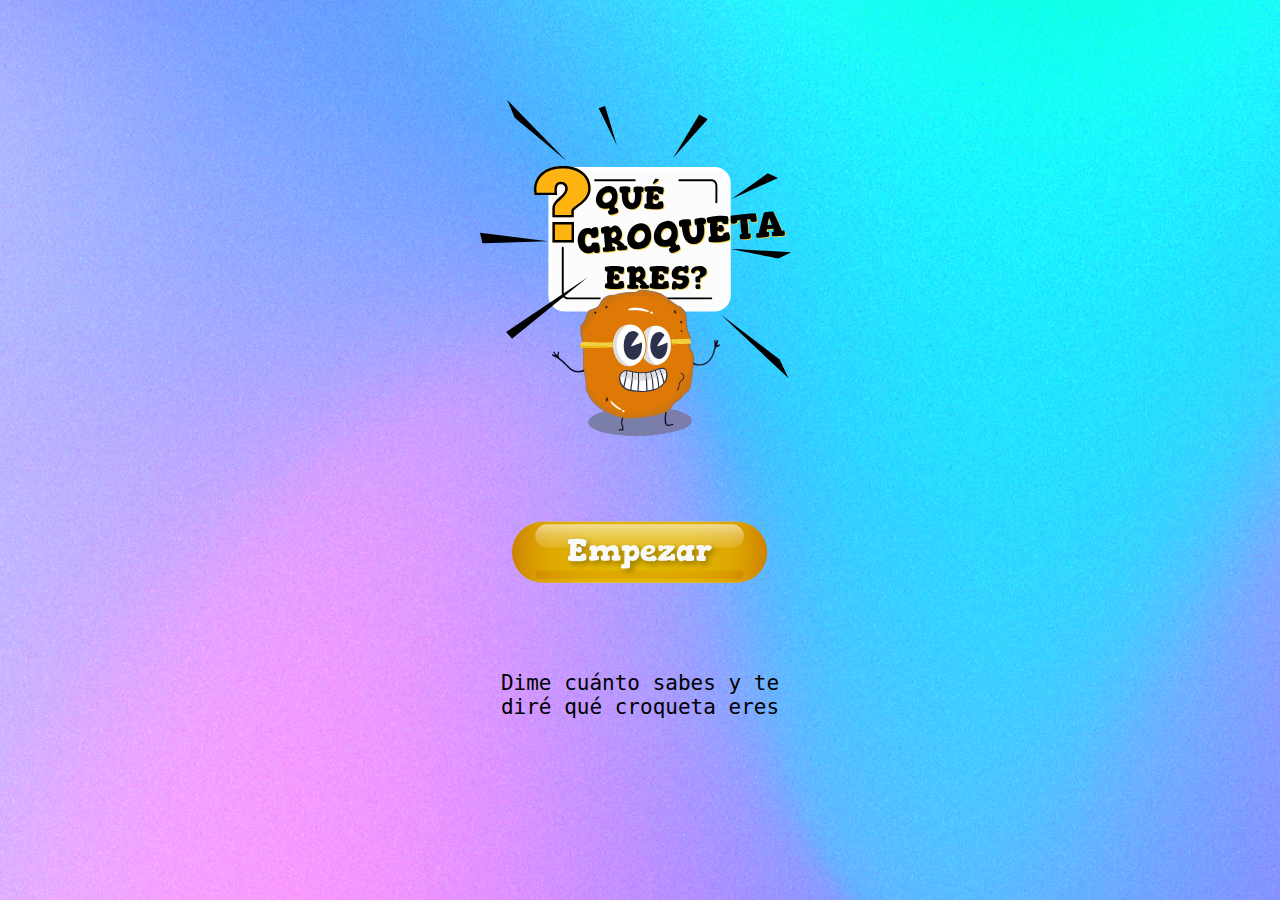
==== index.html @ e708dcd0 "first commit" ====
<!DOCTYPE html>
<html lang="es">
<head>
    <title>CROQUETAS QUIZ SITE</title>
    <meta charset="UTF-8">
    <meta name="viewport" content="width=device-width, initial-scale=1.0">
    <meta name="author" content="TheBridge">
    <meta name="description" content="Plantilla simple HTML5">
    <link rel="stylesheet" href="/css/styles.css"> 
    <link rel="shortcut icon" href="/media/bg/favicon-05.png" type="image/x-icon">
</head>
<body id="body-index">
    <header>
    </header>
    <div class="croqueta-div">
        <img src="/media/bg/outlines/croqueta.svg" alt="croqueta" class="croqueta-img">
    </div>
   
    <div class="button-div">
        <a href="/pages/quiz.html" id="anchorDiv">
        <img src="/media/bg/outlines/empezar-01.svg" alt="empezar" class="button-img">
        </a>
    </div>
    <div class="div-parr">
        <p class="parr-index">Dime cuánto sabes y te diré qué croqueta eres</p>
    </div>
    
    <footer></footer>
    <script src="/js/script.js"></script>
</body>
</html>
---- css/styles.css ----
html, body {
	width: 100%;
    height: 100%;
    margin: 0;
}

/* *{
    border: 2px dotted red; ;
}   */

@import url('https://fonts.googleapis.com/css2?family=Acme&display=swap');
@import url('https://fonts.googleapis.com/css2?family=Gorditas:wght@400;700&display=swap');
/*font-family: 'Gorditas', cursive;*/

/*_________INDEX__________*/
#body-index{
    display: flex;
    background-image: url(/media/bg/background-01.svg);
    background-size: cover;
    background-repeat: no-repeat;
    background-position: center;
    background-attachment: fixed;
    height: 90vh;
    flex-direction: column;
    align-items: center;
    place-content: space-between;
}


/*boton Empezar Index*/
.button-div{
    display: flex;
    align-self: flex-end;
    width: 100%;
    flex-direction: column;
    align-items: center;
}

.button-img{
    display: flex;
    justify-content: center;
    max-width: 300px;
    height: auto;
    width: 90%;
    transition: all .2s ease-in-out;
}

.button-img:hover{
    transform: scale(1.1);
}

#anchorDiv{
    display: flex;
    justify-content: center;
}



/*Croqueta img*/
.croqueta-img{
    max-width: 320px;
    width: 90%;
}
.croqueta-div{
    display: flex;
    width: 100%;
    margin-top: 30px;
    justify-content: center;
}

/*div párrafo*/
.div-parr{
    display: flex;
    width: 100%;
    justify-content: center;
    max-width: 300px;
}
.parr-index{
    font-family:monospace;
    margin-top: 0;
    text-align: center;
    font-size: 21px;
    margin-left: 9px;
    margin-right: 9px;
}




/*________QUIZ PAGE_______*/
.body-quiz {
    background-image: url(/media/bg/background-01.svg);
    background-size: cover;
    background-repeat: no-repeat;
    background-position: center;
    background-attachment: fixed;
}

fieldset{
    height: 100%;
    margin-top: 60px;
    border: none;
    display: flex;
    flex-direction: column;
    align-items: center;
    margin-left: 0;
    margin-right: 0;
    padding-bottom: 131px;
}

.croqueta-img-pregunta{
    z-index: 1;
    margin-top: -100px;
    width: 75px;
}



/*boton atras*/
.atras-img{
    transition: all .2s ease-in-out;
   
}
.atras:hover{
    transform: scale(1.1);
}
.atras-div{
    display: flex;
    align-items: flex-start;
    margin-top: 15px;
}



/* imagen HEADER */
.header-div{
    display: flex;
    justify-content: space-between;
    width: 100%;
    height: fit-content;
    
}
#logo-header-div{
    margin-top: 6px;
    margin-right: 5px;
}

#logo-header-img{
    min-width: 105px;
    margin-right: 5px;

}



/*QUIZ*/
.tarjeta img{
    display: block;
    margin: 10px auto;
    max-width: 300px;
    max-height: 100px;
    text-align: center;
    width: 130px;
    height: 90px;
    border-radius: 10px;
}

.tarjeta img:hover{
    opacity: 0.6;
    transition: 0.3s;
}

legend{
    padding-bottom: 45px;
    padding-top: 10px;
    padding-left: 20px;
    padding-right: 20px;
}


.pregunta{
    border: 2px solid black;
    font-weight: bold;
    text-align: center;
    color: black;
    font-size: 25px;
    font-family: monospace;
    opacity: 100%;
    height: fit-content;
    box-shadow: 0px 10px 10px -6px grey;
    background: linear-gradient(rgb(247, 199, 41), #fba64a);
    min-width: fit-content;
    width: 100%;
}

.respuestas-div{
    text-align: center;
    display: flex;
    flex-direction: column;
    border-radius: 5px;
    justify-content: center;
    width: 100%;
}

.respuestas-caja{
    border: 2px solid black;
    background-color: #f8f8f8;
    padding: 18px;
    margin-top: 10px;
    height: 40px;
    box-shadow: 0px 10px 10px -6px rgb(109 109 109);
    display: flex;
    justify-content: center;
    align-items: center;
}


label{
    color: rgb(0, 0, 0);
    text-align: center;
    font-family: monospace;
    font-size: 15px;
}

.myStyle{
    background-color: green;
}

.myStyle1{
    background-color: red;
}


#botones-final{
    display: flex;
    flex-direction: row;
    justify-content: space-around;
    padding: 15px;
}


/*CLOSE button*/
#close-button{
    padding: 10px;
	width: 50px;
	cursor: pointer;
	margin-top: 10px;
	margin-bottom: 10px;
	display: inline-block;
    color: white;
    font-size: 25px;
    font-family: fantasy;
    font-weight:bolder;
    text-align: center;
    opacity: 0;
}

#close-button:hover{
	opacity: .8;
}


/*RESET button*/
#reset-button-div{
    display: none;
    flex-direction: row;
    justify-content: space-around;
    padding: 15px;
}

#reset-button{
    background-color: #cc4cd8;
    color: white;
    padding: 15px 25px;
    text-decoration: none;
    font-family: 'Gorditas', cursive;
}
#reset-button:hover{
    background-color: #1ff3fe;
    color: black;
  }



/*boton radius*/
/* input{
    opacity: .0;
} */


#foto-tarta{
    max-width: 276px;
    margin-bottom: 20px;
    border-radius: 5px;
}


/*submit button*/

.submit-button {
    background-color: #1ff3fe;
    color: black;
    padding: 15px 25px;
    text-decoration: none;
    font-family: 'Gorditas', cursive;
  }
  
  .submit-button:hover {
    background-color: #cc4cd8;
    color: white;
  }

   #boton-submit{
    display: flex;
    justify-content: center;
   }


  .container{
    width: 100%;
    height: 100vh;
    position: fixed;
    margin: 0;
    padding: 0;
    display: flex;
    background-color: rgb(41 41 41 / 90%);
    flex-direction: column;
    align-content: center;
    align-items: center;
    justify-content: center;
    bottom: 0px;
}

.div-resultados{
    width: 100%;
    display: flex;
    animation-timing-function: ease-in-out;
}


.clasefoto{
    width: 80%;
    height: auto;
    text-align: center;
    border-radius: 10px;
    border: 4px solid black;
}

.claseparrafo{
    font-size: 20px;
    font-family: monospace;
    font-weight: bolder;
    text-decoration: underline;
    color: white;

}





/*MEDIA QUERY*/
@media only screen and (min-width: 768px) {
   

    .body-quiz{
        flex-wrap: wrap;
        min-width: none;
        justify-content: center;
    }

 /*    .pregunta{
       min-width: fit-content;
    } */

    .respuestas-div{
        display: flex;
        flex-wrap: wrap;
        flex-direction: row;
        margin-top: 10px;
        justify-content: space-around;
        
    }

    .respuestas-caja {
        width: 100%;
        height: 8vh;
        margin: 5px;
        max-width: 43%;
    }

    #formulario{
        width: 100%;
    justify-content: center;
    display: flex;
    }

    .clasefoto{
        width: 50%;
    }

    .clase-formulario{
        max-width: 100%;
    }

    fieldset{
        height: auto;
        padding-bottom: 60px;
        max-width: 730px;
    }

 
  }
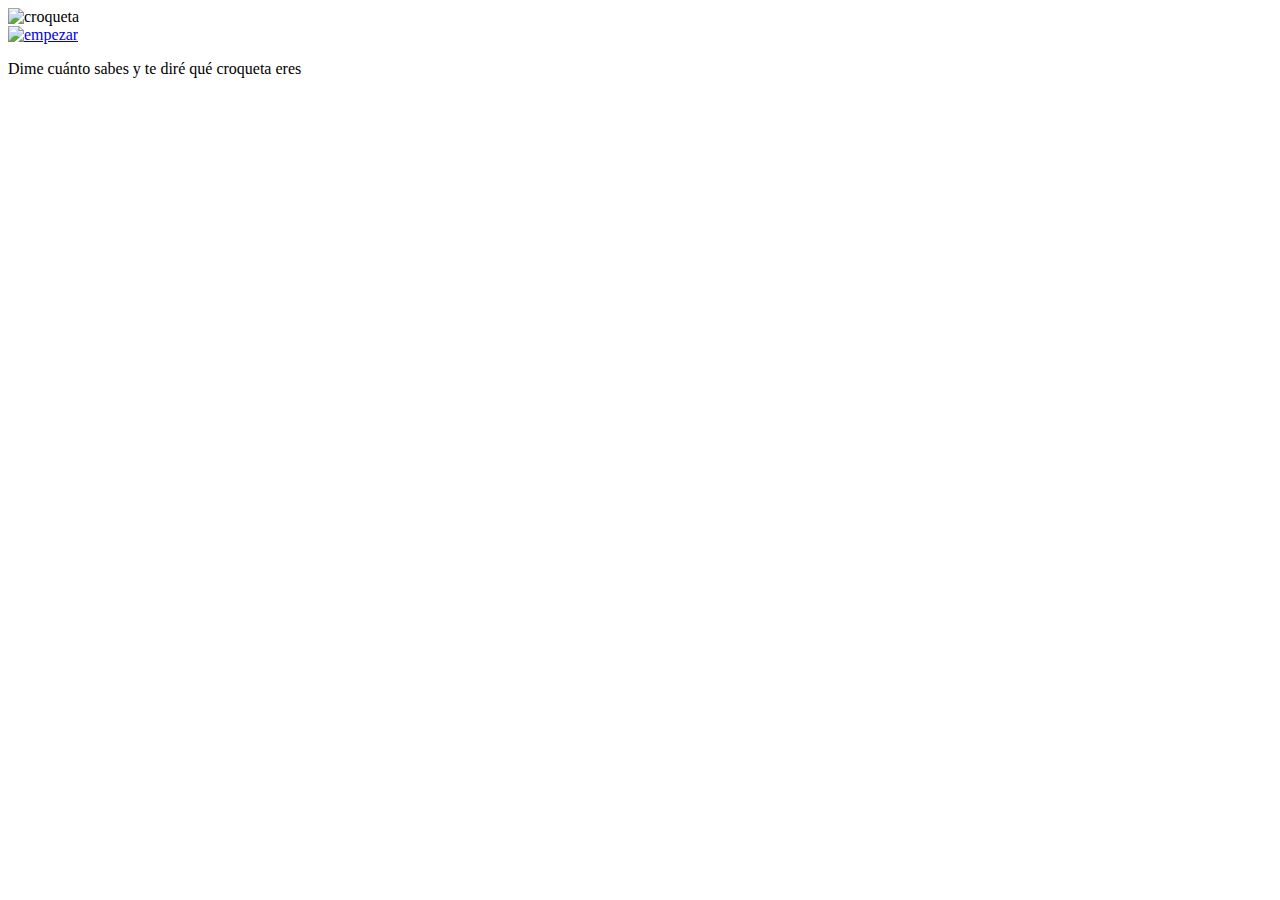
==== commit e7da5f4b: "UPDATE: routes" ====
--- a/index.html
+++ b/index.html
@@ -6,19 +6,19 @@
     <meta name="viewport" content="width=device-width, initial-scale=1.0">
     <meta name="author" content="TheBridge">
     <meta name="description" content="Plantilla simple HTML5">
-    <link rel="stylesheet" href="/css/styles.css"> 
-    <link rel="shortcut icon" href="/media/bg/favicon-05.png" type="image/x-icon">
+    <link rel="stylesheet" href="11_croquetas/css/styles.css"> 
+    <link rel="shortcut icon" href="11_croquetas/media/bg/favicon-05.png" type="image/x-icon">
 </head>
 <body id="body-index">
     <header>
     </header>
     <div class="croqueta-div">
-        <img src="/media/bg/outlines/croqueta.svg" alt="croqueta" class="croqueta-img">
+        <img src="11_croquetas/media/bg/outlines/croqueta.svg" alt="croqueta" class="croqueta-img">
     </div>
    
     <div class="button-div">
-        <a href="/pages/quiz.html" id="anchorDiv">
-        <img src="/media/bg/outlines/empezar-01.svg" alt="empezar" class="button-img">
+        <a href="11_croquetas/pages/quiz.html" id="anchorDiv">
+        <img src="11_croquetas/media/bg/outlines/empezar-01.svg" alt="empezar" class="button-img">
         </a>
     </div>
     <div class="div-parr">
@@ -26,6 +26,6 @@
     </div>
     
     <footer></footer>
-    <script src="/js/script.js"></script>
+    <script src="11_croquetas/js/script.js"></script>
 </body>
-</html>     +</html>     
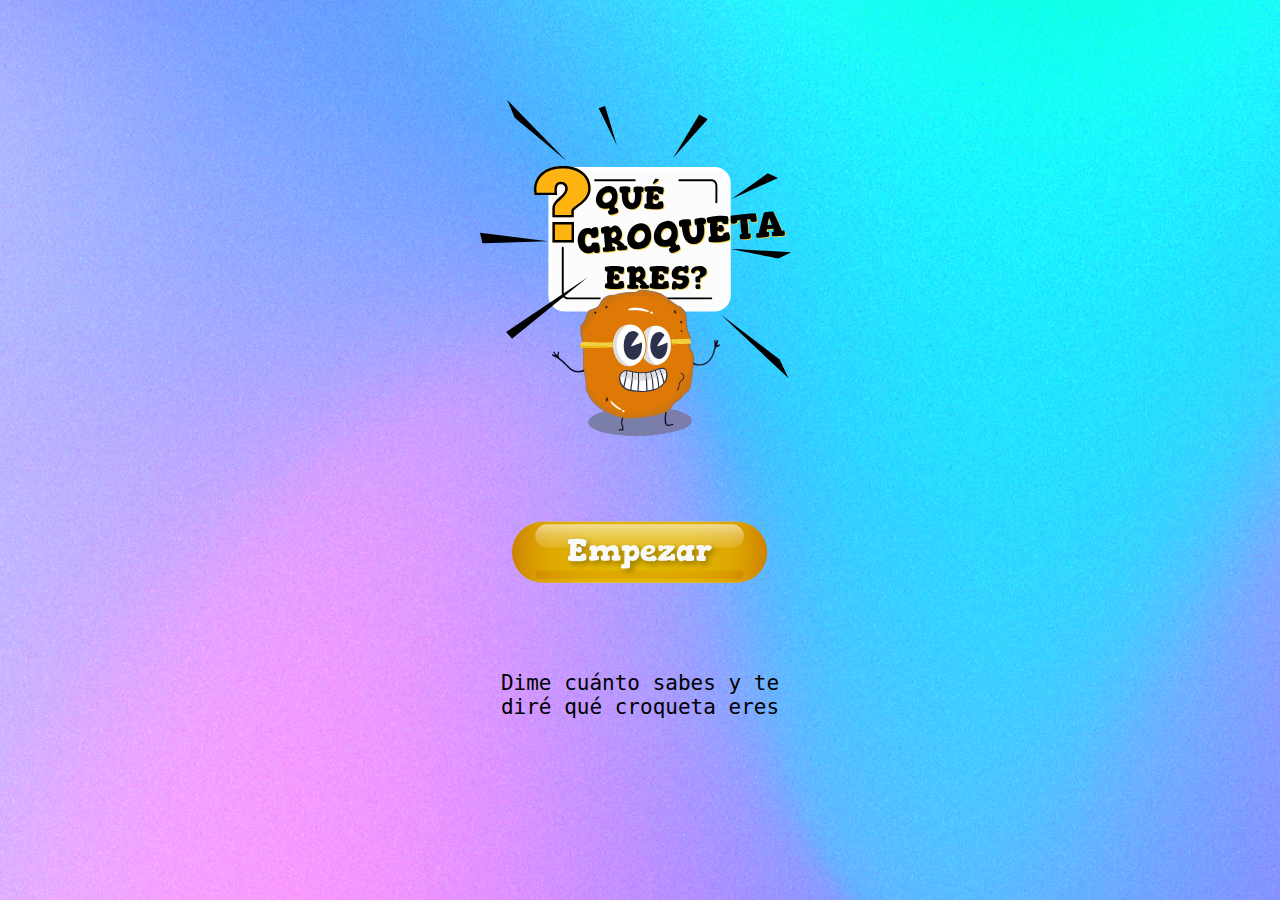
==== commit 96dd0778: "UPDATE ../" ====
--- a/index.html
+++ b/index.html
@@ -6,19 +6,19 @@
     <meta name="viewport" content="width=device-width, initial-scale=1.0">
     <meta name="author" content="TheBridge">
     <meta name="description" content="Plantilla simple HTML5">
-    <link rel="stylesheet" href="11_croquetas/css/styles.css"> 
-    <link rel="shortcut icon" href="11_croquetas/media/bg/favicon-05.png" type="image/x-icon">
+    <link rel="stylesheet" href="../css/styles.css"> 
+    <link rel="shortcut icon" href="../media/bg/favicon-05.png" type="image/x-icon">
 </head>
 <body id="body-index">
     <header>
     </header>
     <div class="croqueta-div">
-        <img src="11_croquetas/media/bg/outlines/croqueta.svg" alt="croqueta" class="croqueta-img">
+        <img src="../media/bg/outlines/croqueta.svg" alt="croqueta" class="croqueta-img">
     </div>
    
     <div class="button-div">
-        <a href="11_croquetas/pages/quiz.html" id="anchorDiv">
-        <img src="11_croquetas/media/bg/outlines/empezar-01.svg" alt="empezar" class="button-img">
+        <a href="../pages/quiz.html" id="anchorDiv">
+        <img src="../media/bg/outlines/empezar-01.svg" alt="empezar" class="button-img">
         </a>
     </div>
     <div class="div-parr">
@@ -26,6 +26,6 @@
     </div>
     
     <footer></footer>
-    <script src="11_croquetas/js/script.js"></script>
+    <script src="../js/script.js"></script>
 </body>
 </html>     
--- a/css/styles.css
+++ b/css/styles.css
@@ -0,0 +1,413 @@
+html, body {
+	width: 100%;
+    height: 100%;
+    margin: 0;
+}
+
+/* *{
+    border: 2px dotted red; ;
+}   */
+
+@import url('https://fonts.googleapis.com/css2?family=Acme&display=swap');
+@import url('https://fonts.googleapis.com/css2?family=Gorditas:wght@400;700&display=swap');
+/*font-family: 'Gorditas', cursive;*/
+
+/*_________INDEX__________*/
+#body-index{
+    display: flex;
+    background-image: url(/media/bg/background-01.svg);
+    background-size: cover;
+    background-repeat: no-repeat;
+    background-position: center;
+    background-attachment: fixed;
+    height: 90vh;
+    flex-direction: column;
+    align-items: center;
+    place-content: space-between;
+}
+
+
+/*boton Empezar Index*/
+.button-div{
+    display: flex;
+    align-self: flex-end;
+    width: 100%;
+    flex-direction: column;
+    align-items: center;
+}
+
+.button-img{
+    display: flex;
+    justify-content: center;
+    max-width: 300px;
+    height: auto;
+    width: 90%;
+    transition: all .2s ease-in-out;
+}
+
+.button-img:hover{
+    transform: scale(1.1);
+}
+
+#anchorDiv{
+    display: flex;
+    justify-content: center;
+}
+
+
+
+/*Croqueta img*/
+.croqueta-img{
+    max-width: 320px;
+    width: 90%;
+}
+.croqueta-div{
+    display: flex;
+    width: 100%;
+    margin-top: 30px;
+    justify-content: center;
+}
+
+/*div párrafo*/
+.div-parr{
+    display: flex;
+    width: 100%;
+    justify-content: center;
+    max-width: 300px;
+}
+.parr-index{
+    font-family:monospace;
+    margin-top: 0;
+    text-align: center;
+    font-size: 21px;
+    margin-left: 9px;
+    margin-right: 9px;
+}
+
+
+
+
+/*________QUIZ PAGE_______*/
+.body-quiz {
+    background-image: url(/media/bg/background-01.svg);
+    background-size: cover;
+    background-repeat: no-repeat;
+    background-position: center;
+    background-attachment: fixed;
+}
+
+fieldset{
+    height: 100%;
+    margin-top: 60px;
+    border: none;
+    display: flex;
+    flex-direction: column;
+    align-items: center;
+    margin-left: 0;
+    margin-right: 0;
+    padding-bottom: 131px;
+}
+
+.croqueta-img-pregunta{
+    z-index: 1;
+    margin-top: -100px;
+    width: 75px;
+}
+
+
+
+/*boton atras*/
+.atras-img{
+    transition: all .2s ease-in-out;
+   
+}
+.atras:hover{
+    transform: scale(1.1);
+}
+.atras-div{
+    display: flex;
+    align-items: flex-start;
+    margin-top: 15px;
+}
+
+
+
+/* imagen HEADER */
+.header-div{
+    display: flex;
+    justify-content: space-between;
+    width: 100%;
+    height: fit-content;
+    
+}
+#logo-header-div{
+    margin-top: 6px;
+    margin-right: 5px;
+}
+
+#logo-header-img{
+    min-width: 105px;
+    margin-right: 5px;
+
+}
+
+
+
+/*QUIZ*/
+.tarjeta img{
+    display: block;
+    margin: 10px auto;
+    max-width: 300px;
+    max-height: 100px;
+    text-align: center;
+    width: 130px;
+    height: 90px;
+    border-radius: 10px;
+}
+
+.tarjeta img:hover{
+    opacity: 0.6;
+    transition: 0.3s;
+}
+
+legend{
+    padding-bottom: 45px;
+    padding-top: 10px;
+    padding-left: 20px;
+    padding-right: 20px;
+}
+
+
+.pregunta{
+    border: 2px solid black;
+    font-weight: bold;
+    text-align: center;
+    color: black;
+    font-size: 25px;
+    font-family: monospace;
+    opacity: 100%;
+    height: fit-content;
+    box-shadow: 0px 10px 10px -6px grey;
+    background: linear-gradient(rgb(247, 199, 41), #fba64a);
+    min-width: fit-content;
+    width: 100%;
+}
+
+.respuestas-div{
+    text-align: center;
+    display: flex;
+    flex-direction: column;
+    border-radius: 5px;
+    justify-content: center;
+    width: 100%;
+}
+
+.respuestas-caja{
+    border: 2px solid black;
+    background-color: #f8f8f8;
+    padding: 18px;
+    margin-top: 10px;
+    height: 40px;
+    box-shadow: 0px 10px 10px -6px rgb(109 109 109);
+    display: flex;
+    justify-content: center;
+    align-items: center;
+}
+
+
+label{
+    color: rgb(0, 0, 0);
+    text-align: center;
+    font-family: monospace;
+    font-size: 15px;
+}
+
+.myStyle{
+    background-color: green;
+}
+
+.myStyle1{
+    background-color: red;
+}
+
+
+#botones-final{
+    display: flex;
+    flex-direction: row;
+    justify-content: space-around;
+    padding: 15px;
+}
+
+
+/*CLOSE button*/
+#close-button{
+    padding: 10px;
+	width: 50px;
+	cursor: pointer;
+	margin-top: 10px;
+	margin-bottom: 10px;
+	display: inline-block;
+    color: white;
+    font-size: 25px;
+    font-family: fantasy;
+    font-weight:bolder;
+    text-align: center;
+    opacity: 0;
+}
+
+#close-button:hover{
+	opacity: .8;
+}
+
+
+/*RESET button*/
+#reset-button-div{
+    display: none;
+    flex-direction: row;
+    justify-content: space-around;
+    padding: 15px;
+}
+
+#reset-button{
+    background-color: #cc4cd8;
+    color: white;
+    padding: 15px 25px;
+    text-decoration: none;
+    font-family: 'Gorditas', cursive;
+}
+#reset-button:hover{
+    background-color: #1ff3fe;
+    color: black;
+  }
+
+
+
+/*boton radius*/
+/* input{
+    opacity: .0;
+} */
+
+
+#foto-tarta{
+    max-width: 276px;
+    margin-bottom: 20px;
+    border-radius: 5px;
+}
+
+
+/*submit button*/
+
+.submit-button {
+    background-color: #1ff3fe;
+    color: black;
+    padding: 15px 25px;
+    text-decoration: none;
+    font-family: 'Gorditas', cursive;
+  }
+  
+  .submit-button:hover {
+    background-color: #cc4cd8;
+    color: white;
+  }
+
+   #boton-submit{
+    display: flex;
+    justify-content: center;
+   }
+
+
+  .container{
+    width: 100%;
+    height: 100vh;
+    position: fixed;
+    margin: 0;
+    padding: 0;
+    display: flex;
+    background-color: rgb(41 41 41 / 90%);
+    flex-direction: column;
+    align-content: center;
+    align-items: center;
+    justify-content: center;
+    bottom: 0px;
+}
+
+.div-resultados{
+    width: 100%;
+    display: flex;
+    animation-timing-function: ease-in-out;
+}
+
+
+.clasefoto{
+    width: 80%;
+    height: auto;
+    text-align: center;
+    border-radius: 10px;
+    border: 4px solid black;
+}
+
+.claseparrafo{
+    font-size: 20px;
+    font-family: monospace;
+    font-weight: bolder;
+    text-decoration: underline;
+    color: white;
+
+}
+
+
+
+
+
+/*MEDIA QUERY*/
+@media only screen and (min-width: 768px) {
+   
+
+    .body-quiz{
+        flex-wrap: wrap;
+        min-width: none;
+        justify-content: center;
+    }
+
+ /*    .pregunta{
+       min-width: fit-content;
+    } */
+
+    .respuestas-div{
+        display: flex;
+        flex-wrap: wrap;
+        flex-direction: row;
+        margin-top: 10px;
+        justify-content: space-around;
+        
+    }
+
+    .respuestas-caja {
+        width: 100%;
+        height: 8vh;
+        margin: 5px;
+        max-width: 43%;
+    }
+
+    #formulario{
+        width: 100%;
+    justify-content: center;
+    display: flex;
+    }
+
+    .clasefoto{
+        width: 50%;
+    }
+
+    .clase-formulario{
+        max-width: 100%;
+    }
+
+    fieldset{
+        height: auto;
+        padding-bottom: 60px;
+        max-width: 730px;
+    }
+
+ 
+  }
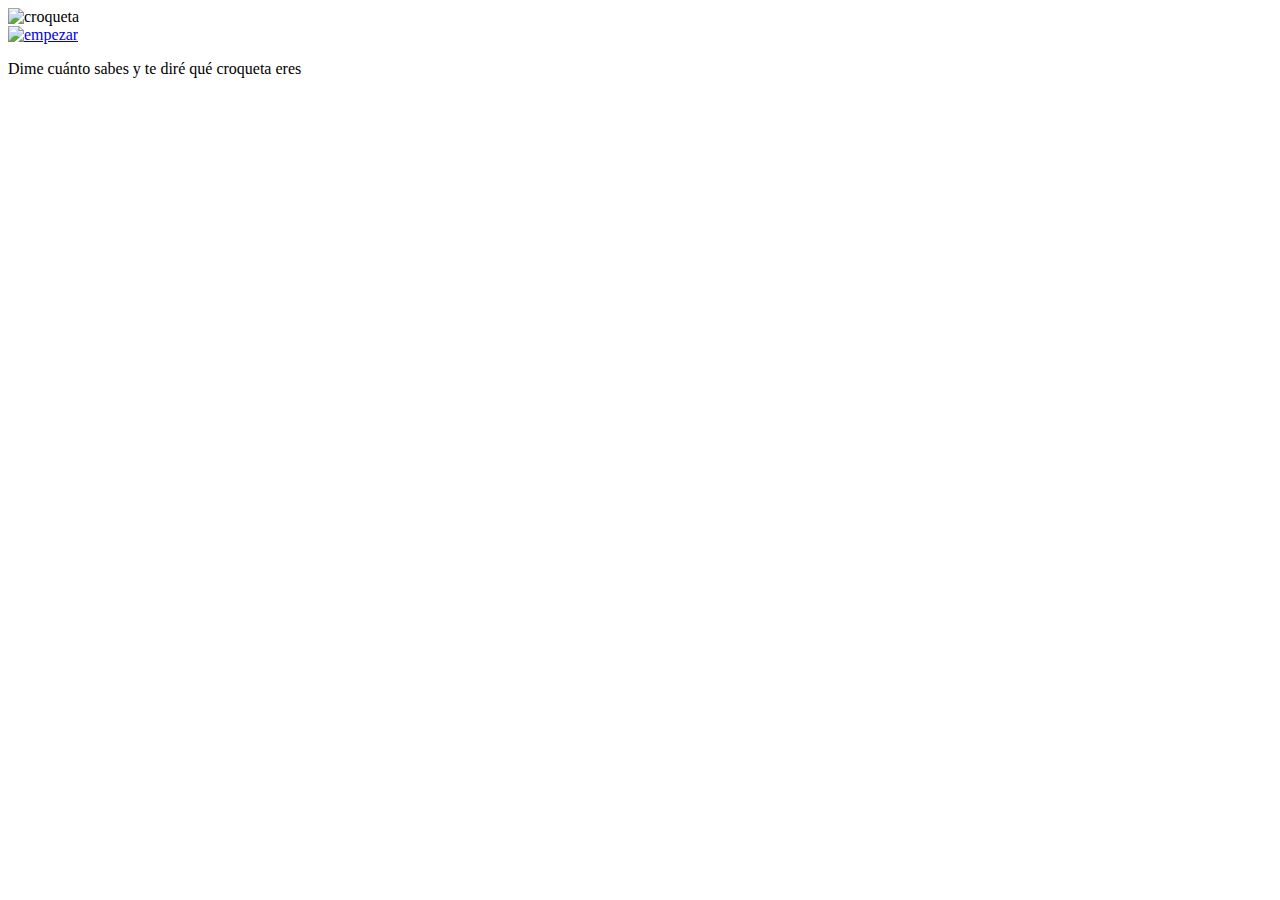
==== commit 4c5f34c2: "UPDATE /quiz-croquetas/" ====
--- a/index.html
+++ b/index.html
@@ -6,19 +6,19 @@
     <meta name="viewport" content="width=device-width, initial-scale=1.0">
     <meta name="author" content="TheBridge">
     <meta name="description" content="Plantilla simple HTML5">
-    <link rel="stylesheet" href="../css/styles.css"> 
-    <link rel="shortcut icon" href="../media/bg/favicon-05.png" type="image/x-icon">
+    <link rel="stylesheet" href="/quiz-croquetas/css/styles.css"> 
+    <link rel="shortcut icon" href="/quiz-croquetas/media/bg/favicon-05.png" type="image/x-icon">
 </head>
 <body id="body-index">
     <header>
     </header>
     <div class="croqueta-div">
-        <img src="../media/bg/outlines/croqueta.svg" alt="croqueta" class="croqueta-img">
+        <img src="/quiz-croquetas/media/bg/outlines/croqueta.svg" alt="croqueta" class="croqueta-img">
     </div>
    
     <div class="button-div">
-        <a href="../pages/quiz.html" id="anchorDiv">
-        <img src="../media/bg/outlines/empezar-01.svg" alt="empezar" class="button-img">
+        <a href="pages/quiz.html" id="anchorDiv">
+        <img src="/quiz-croquetas/media/bg/outlines/empezar-01.svg" alt="empezar" class="button-img">
         </a>
     </div>
     <div class="div-parr">
@@ -26,6 +26,6 @@
     </div>
     
     <footer></footer>
-    <script src="../js/script.js"></script>
+    <script src="/quiz-croquetas/js/script.js"></script>
 </body>
 </html>     
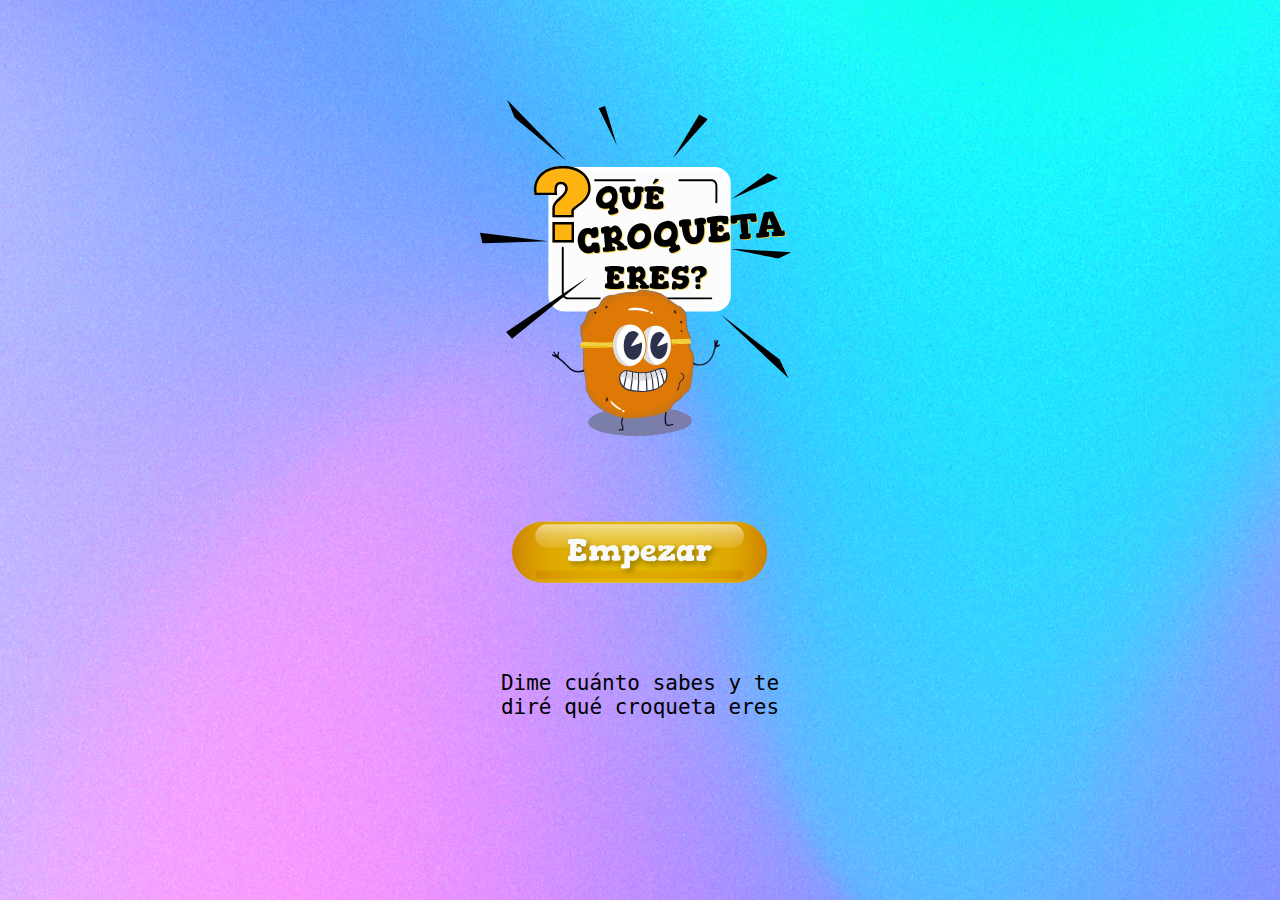
==== commit 89396a35: "UPDATE: remove space and /" ====
--- a/index.html
+++ b/index.html
@@ -6,19 +6,19 @@
     <meta name="viewport" content="width=device-width, initial-scale=1.0">
     <meta name="author" content="TheBridge">
     <meta name="description" content="Plantilla simple HTML5">
-    <link rel="stylesheet" href="/quiz-croquetas/css/styles.css"> 
-    <link rel="shortcut icon" href="/quiz-croquetas/media/bg/favicon-05.png" type="image/x-icon">
+    <link rel="stylesheet" href="css/styles.css"> 
+    <link rel="shortcut icon" href="media/bg/favicon-05.png" type="image/x-icon">
 </head>
 <body id="body-index">
     <header>
     </header>
     <div class="croqueta-div">
-        <img src="/quiz-croquetas/media/bg/outlines/croqueta.svg" alt="croqueta" class="croqueta-img">
+        <img src="media/bg/outlines/croqueta.svg" alt="croqueta" class="croqueta-img">
     </div>
    
     <div class="button-div">
         <a href="pages/quiz.html" id="anchorDiv">
-        <img src="/quiz-croquetas/media/bg/outlines/empezar-01.svg" alt="empezar" class="button-img">
+        <img src="media/bg/outlines/empezar-01.svg" alt="empezar" class="button-img">
         </a>
     </div>
     <div class="div-parr">
@@ -26,6 +26,6 @@
     </div>
     
     <footer></footer>
-    <script src="/quiz-croquetas/js/script.js"></script>
+    <script src="js/script.js"></script>
 </body>
 </html>     
--- a/css/styles.css
+++ b/css/styles.css
@@ -0,0 +1,413 @@
+html, body {
+	width: 100%;
+    height: 100%;
+    margin: 0;
+}
+
+/* *{
+    border: 2px dotted red; ;
+}   */
+
+@import url('https://fonts.googleapis.com/css2?family=Acme&display=swap');
+@import url('https://fonts.googleapis.com/css2?family=Gorditas:wght@400;700&display=swap');
+/*font-family: 'Gorditas', cursive;*/
+
+/*_________INDEX__________*/
+#body-index{
+    display: flex;
+    background-image: url(/media/bg/background-01.svg);
+    background-size: cover;
+    background-repeat: no-repeat;
+    background-position: center;
+    background-attachment: fixed;
+    height: 90vh;
+    flex-direction: column;
+    align-items: center;
+    place-content: space-between;
+}
+
+
+/*boton Empezar Index*/
+.button-div{
+    display: flex;
+    align-self: flex-end;
+    width: 100%;
+    flex-direction: column;
+    align-items: center;
+}
+
+.button-img{
+    display: flex;
+    justify-content: center;
+    max-width: 300px;
+    height: auto;
+    width: 90%;
+    transition: all .2s ease-in-out;
+}
+
+.button-img:hover{
+    transform: scale(1.1);
+}
+
+#anchorDiv{
+    display: flex;
+    justify-content: center;
+}
+
+
+
+/*Croqueta img*/
+.croqueta-img{
+    max-width: 320px;
+    width: 90%;
+}
+.croqueta-div{
+    display: flex;
+    width: 100%;
+    margin-top: 30px;
+    justify-content: center;
+}
+
+/*div párrafo*/
+.div-parr{
+    display: flex;
+    width: 100%;
+    justify-content: center;
+    max-width: 300px;
+}
+.parr-index{
+    font-family:monospace;
+    margin-top: 0;
+    text-align: center;
+    font-size: 21px;
+    margin-left: 9px;
+    margin-right: 9px;
+}
+
+
+
+
+/*________QUIZ PAGE_______*/
+.body-quiz {
+    background-image: url(/media/bg/background-01.svg);
+    background-size: cover;
+    background-repeat: no-repeat;
+    background-position: center;
+    background-attachment: fixed;
+}
+
+fieldset{
+    height: 100%;
+    margin-top: 60px;
+    border: none;
+    display: flex;
+    flex-direction: column;
+    align-items: center;
+    margin-left: 0;
+    margin-right: 0;
+    padding-bottom: 131px;
+}
+
+.croqueta-img-pregunta{
+    z-index: 1;
+    margin-top: -100px;
+    width: 75px;
+}
+
+
+
+/*boton atras*/
+.atras-img{
+    transition: all .2s ease-in-out;
+   
+}
+.atras:hover{
+    transform: scale(1.1);
+}
+.atras-div{
+    display: flex;
+    align-items: flex-start;
+    margin-top: 15px;
+}
+
+
+
+/* imagen HEADER */
+.header-div{
+    display: flex;
+    justify-content: space-between;
+    width: 100%;
+    height: fit-content;
+    
+}
+#logo-header-div{
+    margin-top: 6px;
+    margin-right: 5px;
+}
+
+#logo-header-img{
+    min-width: 105px;
+    margin-right: 5px;
+
+}
+
+
+
+/*QUIZ*/
+.tarjeta img{
+    display: block;
+    margin: 10px auto;
+    max-width: 300px;
+    max-height: 100px;
+    text-align: center;
+    width: 130px;
+    height: 90px;
+    border-radius: 10px;
+}
+
+.tarjeta img:hover{
+    opacity: 0.6;
+    transition: 0.3s;
+}
+
+legend{
+    padding-bottom: 45px;
+    padding-top: 10px;
+    padding-left: 20px;
+    padding-right: 20px;
+}
+
+
+.pregunta{
+    border: 2px solid black;
+    font-weight: bold;
+    text-align: center;
+    color: black;
+    font-size: 25px;
+    font-family: monospace;
+    opacity: 100%;
+    height: fit-content;
+    box-shadow: 0px 10px 10px -6px grey;
+    background: linear-gradient(rgb(247, 199, 41), #fba64a);
+    min-width: fit-content;
+    width: 100%;
+}
+
+.respuestas-div{
+    text-align: center;
+    display: flex;
+    flex-direction: column;
+    border-radius: 5px;
+    justify-content: center;
+    width: 100%;
+}
+
+.respuestas-caja{
+    border: 2px solid black;
+    background-color: #f8f8f8;
+    padding: 18px;
+    margin-top: 10px;
+    height: 40px;
+    box-shadow: 0px 10px 10px -6px rgb(109 109 109);
+    display: flex;
+    justify-content: center;
+    align-items: center;
+}
+
+
+label{
+    color: rgb(0, 0, 0);
+    text-align: center;
+    font-family: monospace;
+    font-size: 15px;
+}
+
+.myStyle{
+    background-color: green;
+}
+
+.myStyle1{
+    background-color: red;
+}
+
+
+#botones-final{
+    display: flex;
+    flex-direction: row;
+    justify-content: space-around;
+    padding: 15px;
+}
+
+
+/*CLOSE button*/
+#close-button{
+    padding: 10px;
+	width: 50px;
+	cursor: pointer;
+	margin-top: 10px;
+	margin-bottom: 10px;
+	display: inline-block;
+    color: white;
+    font-size: 25px;
+    font-family: fantasy;
+    font-weight:bolder;
+    text-align: center;
+    opacity: 0;
+}
+
+#close-button:hover{
+	opacity: .8;
+}
+
+
+/*RESET button*/
+#reset-button-div{
+    display: none;
+    flex-direction: row;
+    justify-content: space-around;
+    padding: 15px;
+}
+
+#reset-button{
+    background-color: #cc4cd8;
+    color: white;
+    padding: 15px 25px;
+    text-decoration: none;
+    font-family: 'Gorditas', cursive;
+}
+#reset-button:hover{
+    background-color: #1ff3fe;
+    color: black;
+  }
+
+
+
+/*boton radius*/
+/* input{
+    opacity: .0;
+} */
+
+
+#foto-tarta{
+    max-width: 276px;
+    margin-bottom: 20px;
+    border-radius: 5px;
+}
+
+
+/*submit button*/
+
+.submit-button {
+    background-color: #1ff3fe;
+    color: black;
+    padding: 15px 25px;
+    text-decoration: none;
+    font-family: 'Gorditas', cursive;
+  }
+  
+  .submit-button:hover {
+    background-color: #cc4cd8;
+    color: white;
+  }
+
+   #boton-submit{
+    display: flex;
+    justify-content: center;
+   }
+
+
+  .container{
+    width: 100%;
+    height: 100vh;
+    position: fixed;
+    margin: 0;
+    padding: 0;
+    display: flex;
+    background-color: rgb(41 41 41 / 90%);
+    flex-direction: column;
+    align-content: center;
+    align-items: center;
+    justify-content: center;
+    bottom: 0px;
+}
+
+.div-resultados{
+    width: 100%;
+    display: flex;
+    animation-timing-function: ease-in-out;
+}
+
+
+.clasefoto{
+    width: 80%;
+    height: auto;
+    text-align: center;
+    border-radius: 10px;
+    border: 4px solid black;
+}
+
+.claseparrafo{
+    font-size: 20px;
+    font-family: monospace;
+    font-weight: bolder;
+    text-decoration: underline;
+    color: white;
+
+}
+
+
+
+
+
+/*MEDIA QUERY*/
+@media only screen and (min-width: 768px) {
+   
+
+    .body-quiz{
+        flex-wrap: wrap;
+        min-width: none;
+        justify-content: center;
+    }
+
+ /*    .pregunta{
+       min-width: fit-content;
+    } */
+
+    .respuestas-div{
+        display: flex;
+        flex-wrap: wrap;
+        flex-direction: row;
+        margin-top: 10px;
+        justify-content: space-around;
+        
+    }
+
+    .respuestas-caja {
+        width: 100%;
+        height: 8vh;
+        margin: 5px;
+        max-width: 43%;
+    }
+
+    #formulario{
+        width: 100%;
+    justify-content: center;
+    display: flex;
+    }
+
+    .clasefoto{
+        width: 50%;
+    }
+
+    .clase-formulario{
+        max-width: 100%;
+    }
+
+    fieldset{
+        height: auto;
+        padding-bottom: 60px;
+        max-width: 730px;
+    }
+
+ 
+  }
